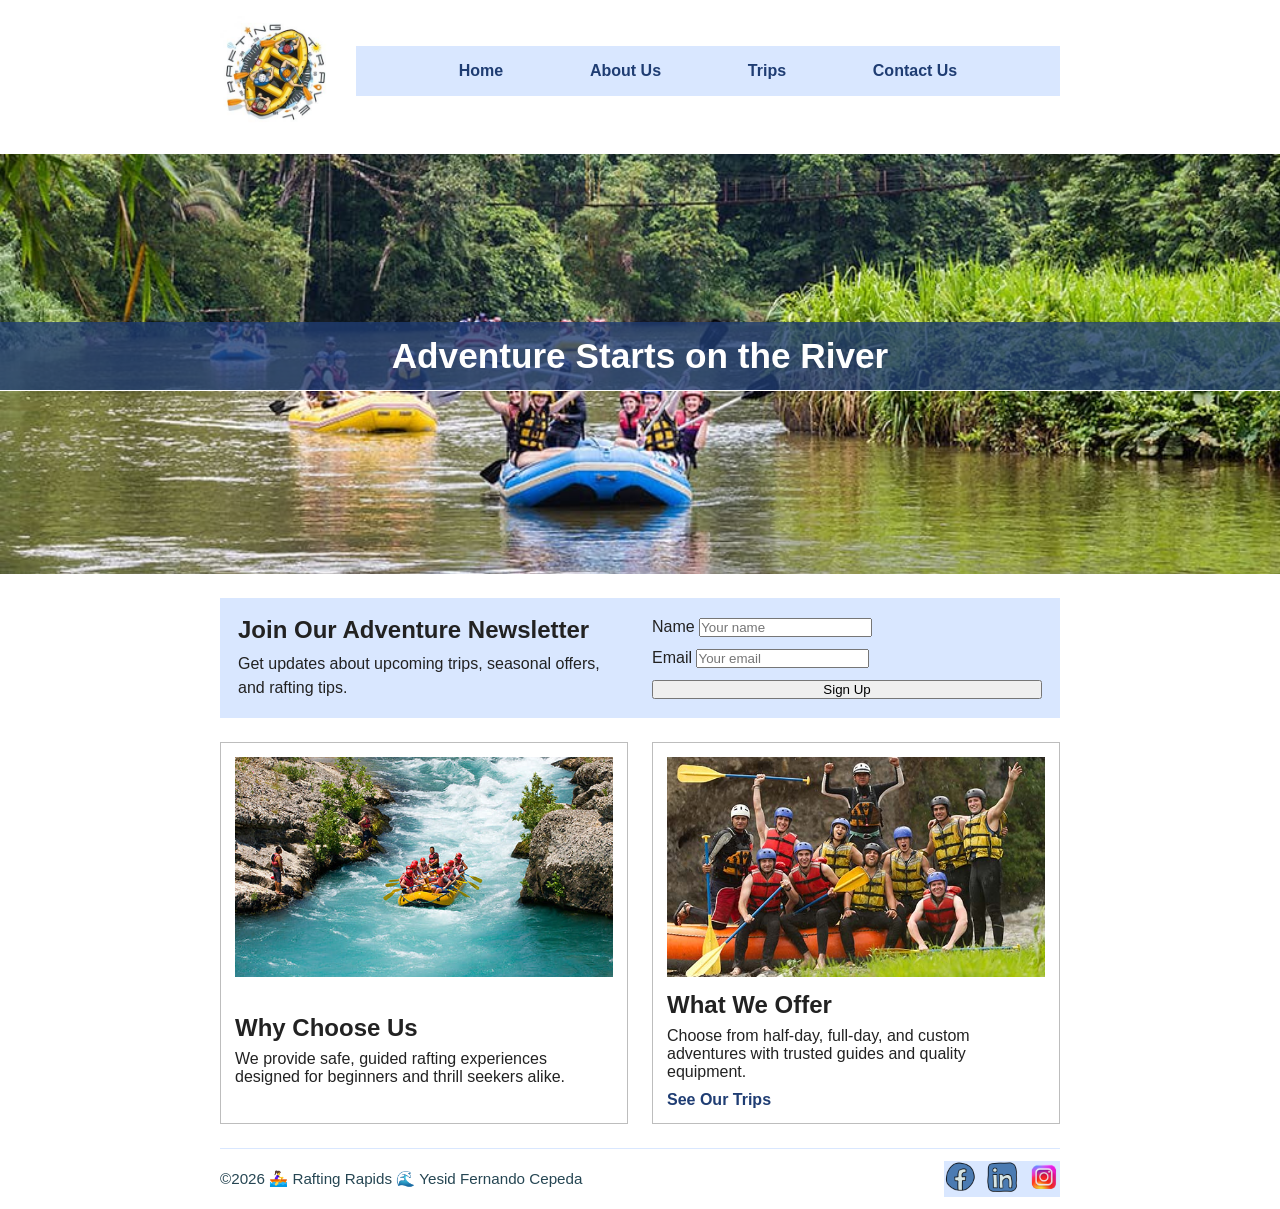
==== wwr/index.html @ 8d48496e "Creation of the index and trips pages for the rafting project" ====
<!DOCTYPE html>
<html lang="en">

<head>
    <meta charset="UTF-8">
    <meta name="viewport" content="width=device-width, initial-scale=1.0">
    <title>Home | Rafting Rapids</title>
    <meta name="description"
      content="Rafting Rapids offers unforgettable white water adventures, expert guides, and trips for every experience level.">
    <meta name="author" content="Yesid Fernando Cepeda">
    <link rel="stylesheet" href="styles/rafting.css">
</head>

<body>
    <header>
        <img src="images/z-raftingcompas.jpg" alt="Rafting Rapids logo">
        <nav>
            <a href="index.html">Home</a>
            <a href="about.html">About Us</a>
            <a href="trips.html">Trips</a>
            <a href="contact.html">Contact Us</a>
        </nav>
    </header>

    <main id="home-page">
        <section class="home-hero">
            <img src="images/rafting14_1024.jpg" alt="White water rafting team on the river">
            <h1>Adventure Starts on the River</h1>
        </section>

        <section class="home-newsletter">
            <div class="home-newsletter-text">
                <h2>Join Our Adventure Newsletter</h2>
                <p>
                    Get updates about upcoming trips, seasonal offers, and rafting tips.
                </p>
            </div>

            <form class="home-form">
                <div class="form-field">
                    <label for="home-name">Name</label>
                    <input id="home-name" name="name" type="text" placeholder="Your name" required>
                </div>

                <div class="form-field">
                    <label for="home-email">Email</label>
                    <input id="home-email" name="email" type="email" placeholder="Your email"
                      required>
                </div>

                <button class="submit-button" type="submit">Sign Up</button>
            </form>
        </section>

        <section class="home-grid">
            <article class="home-card">
                <img src="images/rafting65_600.jpg" alt="Happy rafting clients">
                <div>
                    <h2>Why Choose Us</h2>
                    <p>
                        We provide safe, guided rafting experiences designed for beginners and
                        thrill seekers alike.
                    </p>
                </div>
            </article>

            <article class="home-card">
                <img src="images/rafting-h.jpg" alt="River rafting scenery">
                <div>
                    <h2>What We Offer</h2>
                    <p>
                        Choose from half-day, full-day, and custom adventures with trusted guides
                        and quality equipment.
                    </p>
                    <a class="trip-link" href="trips.html">See Our Trips</a>
                </div>
            </article>
        </section>
    </main>

    <footer>
        <p>©2026 🚣‍♀️ Rafting Rapids 🌊 Yesid Fernando Cepeda</p>
        <nav class="socialmedia" aria-label="Social media links">
            <a href="https://facebook.com"><img src="images/icons8-facebook-96.png"
                  alt="Facebook"></a>
            <a href="https://linkedin.com"><img src="images/icons8-linkedin-96.png"
                  alt="LinkedIn"></a>
            <a href="https://instagram.com"><img src="images/icons8-instagram-94.png"
                  alt="Instagram"></a>
        </nav>
    </footer>
</body>

</html>
---- wwr/styles/rafting.css ----
:root {
    --primary-color: #1f3d73;
    --secondary-color: #d9e7ff;
    --accent1-color: #264653;
    --accent2-color: #ffffff;

    --text-color: #222222;
    --page-bg-color: #ffffff;
    --overlay-color: #1f3d73c7;
    --overlay-border-color: #ffffff59;
    --heading-border-color: #ffffff;
    --footer-border-color: #d9e7ff;
}

* {
    margin: 0;
    padding: 0;
    box-sizing: border-box;
}

body {
    font-family: Arial, Helvetica, sans-serif;
    color: var(--text-color);
    background-color: var(--page-bg-color);
}

header,
main,
footer {
    width: 840px;
    margin: 0 auto;
}

header {
    display: grid;
    grid-template-columns: 120px 1fr;
    align-items: center;
    gap: 1rem;
    padding: 1rem 0;
}

header img {
    width: 110px;
    height: auto;
}

nav {
    display: flex;
    justify-content: space-evenly;
    align-items: center;
    background-color: var(--secondary-color);
    padding: 1rem;
}

nav a {
    color: var(--primary-color);
    text-decoration: none;
    font-weight: 700;
    font-family: "Trebuchet MS", "Lucida Sans Unicode", "Lucida Grande", sans-serif;
}

h1,
h2 {
    font-family: "Trebuchet MS", "Lucida Sans Unicode", "Lucida Grande", sans-serif;
}

.hero {
    position: relative;
    margin-top: 12px;
}

.hero > img {
    display: block;
    width: 100%;
    height: auto;
}

.hero h1 {
    position: absolute;
    top: 30px;
    left: 0;
    width: 100%;
    padding: 10px 0;
    text-align: center;
    background-color: var(--overlay-color);
    color: var(--accent2-color);
    font-size: 2rem;
    border-bottom: 1px solid var(--heading-border-color);
}

.hero article {
    position: absolute;
    left: 20px;
    right: 20px;
    bottom: 20px;
    padding: 14px 16px;
    background-color: var(--overlay-color);
    color: var(--accent2-color);
}

.hero article img {
    float: right;
    width: 120px;
    height: auto;
    margin-left: 16px;
    margin-bottom: 4px;
    border: 2px solid var(--overlay-border-color);
}

.hero article p {
    color: var(--accent2-color);
    line-height: 1.35;
    font-size: 0.95rem;
}

.history {
    margin: 24px 0;
}

.history h2,
.adventures h2 {
    background-color: var(--primary-color);
    color: var(--accent2-color);
    text-align: center;
    padding: 12px 0;
    margin-bottom: 10px;
    border-bottom: 1px solid var(--heading-border-color);
}

.history-content {
    display: grid;
    grid-template-columns: 1fr 220px 1fr;
    gap: 1rem;
    align-items: center;
}

.history-content img {
    width: 100%;
    height: auto;
    display: block;
}

.history-content p {
    line-height: 1.5;
}

.adventures {
    margin: 24px 0;
}

.adventure-gallery {
    display: grid;
    grid-template-columns: repeat(5, 1fr);
    gap: 12px;
    align-items: start;
}

.adventure-gallery figure {
    text-align: center;
}

.adventure-gallery img {
    width: 100%;
    height: 110px;
    object-fit: cover;
    display: block;
}

.adventure-gallery figcaption {
    margin-top: 6px;
    font-size: 0.9rem;
}

footer {
    margin-top: 24px;
    padding: 12px 0;
    border-top: 1px solid var(--footer-border-color);
    display: grid;
    grid-template-columns: 1fr auto;
    align-items: center;
    color: var(--accent1-color);
}

footer p {
    font-size: 0.95rem;
}

.socialmedia {
    display: flex;
    gap: 10px;
    align-items: center;
    justify-self: end;
    padding: 0;
}

.socialmedia img {
    width: 32px;
    height: 32px;
}

/* Contact page */

#contact-page {
    padding-bottom: 24px;
}

#contact-page .contact-info {
    text-align: center;
    padding: 10px 0 24px;
}

#contact-page .contact-info h1 {
    font-size: 2rem;
    margin-bottom: 6px;
    color: var(--text-color);
}

#contact-page .contact-info p {
    font-weight: bold;
    line-height: 1.4;
}

#contact-page .contact-layout {
    display: grid;
    grid-template-columns: 1.1fr 0.9fr;
    gap: 24px;
    margin-bottom: 24px;
    align-items: stretch;
}

#contact-page .contact-map {
    display: flex;
}

#contact-page .contact-map iframe {
    width: 100%;
    height: 100%;
    min-height: 100%;
    border: none;
    display: block;
}

#contact-page .contact-form {
    display: grid;
    gap: 14px;
}

#contact-page .form-field {
    margin-bottom: 4px;
}

#contact-page .form-field label,
#contact-page .newsletter,
#contact-page legend {
    font-weight: bold;
}

#contact-page .form-field label {
    display: block;
    margin-bottom: 6px;
}

#contact-page input[type="text"],
#contact-page input[type="email"],
#contact-page textarea {
    width: 100%;
    padding: 10px 12px;
    border: 1px solid #9a9a9a;
    border-radius: 4px;
    font: inherit;
}

#contact-page fieldset {
    border: none;
    padding: 0;
    margin: 0;
}

#contact-page fieldset label {
    display: block;
    font-weight: normal;
    margin-top: 8px;
}

#contact-page .newsletter {
    display: flex;
    align-items: center;
    gap: 10px;
}

#contact-page .submit-button {
    padding: 10px 18px;
    border: 1px solid #8a8a8a;
    border-radius: 4px;
    background-color: var(--secondary-color);
    color: var(--primary-color);
    font-weight: bold;
    cursor: pointer;
    width: fit-content;
}

#contact-page .contact-employees {
    margin-top: 24px;
    border: 1px solid #bdbdbd;
    padding: 12px;
}

#contact-page .contact-employees h2 {
    text-align: center;
    margin-bottom: 14px;
    color: var(--text-color);
}

#contact-page .employee-gallery {
    display: grid;
    grid-template-columns: repeat(3, 1fr);
    gap: 24px;
    text-align: center;
}

#contact-page .employee-gallery img {
    width: 120px;
    height: 120px;
    object-fit: cover;
    display: block;
    margin: 0 auto 8px;
}

/* Home page */
#home-page {
    width: 840px;
    margin: 0 auto;
}

#home-page .home-hero {
    position: relative;
    width: 100vw;
    margin-left: calc(50% - 50vw);
    margin-top: 12px;
}

#home-page .home-hero img {
    display: block;
    width: 100%;
    height: 420px;
    object-fit: cover;
}

#home-page .home-hero h1 {
    position: absolute;
    top: 40%;
    left: 0;
    width: 100%;
    text-align: center;
    padding: 14px 0;
    background-color: var(--overlay-color);
    color: var(--accent2-color);
    font-size: 2.2rem;
    border-bottom: 1px solid var(--heading-border-color);
}

#home-page .home-newsletter {
    display: grid;
    grid-template-columns: 1fr 1fr;
    gap: 24px;
    align-items: center;
    margin: 24px 0;
    padding: 18px;
    background-color: var(--secondary-color);
}

#home-page .home-newsletter h2 {
    background: none;
    color: var(--text-color);
    padding: 0;
    margin-bottom: 8px;
    border: none;
}

#home-page .home-newsletter p {
    line-height: 1.5;
}

#home-page .home-form {
    display: grid;
    gap: 12px;
}

#home-page .home-grid {
    display: grid;
    grid-template-columns: 1fr 1fr;
    gap: 24px;
    margin: 24px 0;
}

#home-page .home-card {
    display: grid;
    gap: 14px;
    padding: 14px;
    border: 1px solid #bdbdbd;
}

#home-page .home-card img {
    width: 100%;
    height: 220px;
    object-fit: cover;
    display: block;
}

#home-page .home-card h2 {
    background: none;
    color: var(--text-color);
    padding: 0;
    margin-bottom: 8px;
    border: none;
}

#home-page .trip-link {
    display: inline-block;
    margin-top: 10px;
    color: var(--primary-color);
    font-weight: bold;
    text-decoration: none;
}

/* Trips page */
#trips-page {
    padding-bottom: 24px;
}

#trips-page .trips-hero {
    position: relative;
    margin-top: 12px;
}

#trips-page .trips-hero img {
    display: block;
    width: 100%;
    height: 360px;
    object-fit: cover;
}

#trips-page .trips-hero-text {
    position: absolute;
    left: 0;
    right: 0;
    top: 30%;
    text-align: center;
    background-color: var(--overlay-color);
    color: var(--accent2-color);
    padding: 18px 16px;
}

#trips-page .trips-hero-text h1 {
    margin-bottom: 8px;
    font-size: 2rem;
}

#trips-page .trip-cta {
    display: inline-block;
    margin-top: 10px;
    padding: 10px 16px;
    background-color: var(--secondary-color);
    color: var(--primary-color);
    text-decoration: none;
    font-weight: bold;
    border-radius: 4px;
}

#trips-page .trips-grid {
    display: grid;
    grid-template-columns: repeat(3, 1fr);
    gap: 20px;
    margin: 24px 0;
}

#trips-page .trip-card {
    border: 1px solid #bdbdbd;
    padding: 12px;
    display: grid;
    gap: 12px;
}

#trips-page .trip-card img {
    width: 100%;
    height: 180px;
    object-fit: cover;
    display: block;
}

#trips-page .trip-card h2 {
    background: none;
    color: var(--text-color);
    padding: 0;
    margin-bottom: 8px;
    border: none;
}

#trips-page .trips-table-section h2 {
    background-color: var(--primary-color);
    color: var(--accent2-color);
    text-align: center;
    padding: 12px 0;
    margin-bottom: 10px;
    border-bottom: 1px solid var(--heading-border-color);
}

#trips-page .trips-table {
    width: 100%;
    border-collapse: collapse;
}

#trips-page .trips-table th,
#trips-page .trips-table td {
    border: 1px solid #bdbdbd;
    padding: 10px;
    text-align: left;
}

#trips-page .trips-table th {
    background-color: var(--secondary-color);
}
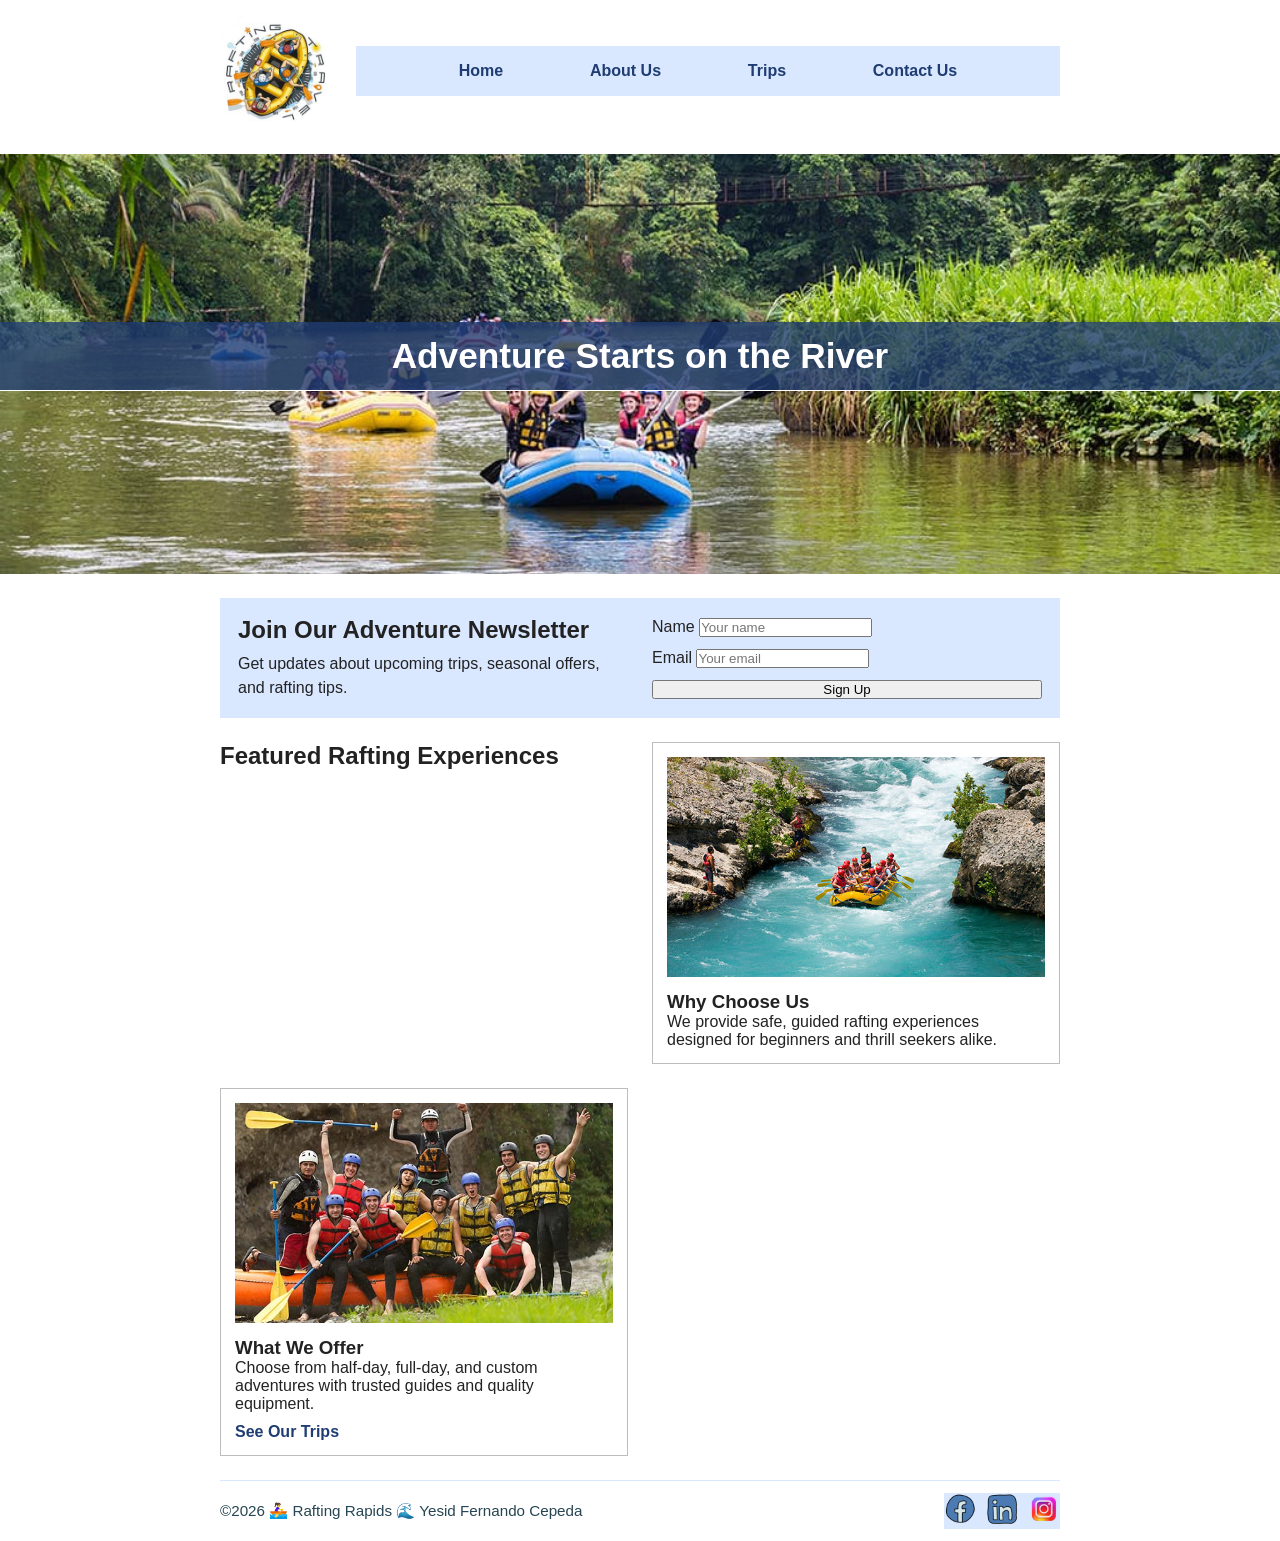
==== commit a109e8ca: "Update the HTML files for the rafting project's index and trips" ====
--- a/wwr/index.html
+++ b/wwr/index.html
@@ -53,10 +53,12 @@
         </section>
 
         <section class="home-grid">
+            <h2>Featured Rafting Experiences</h2>
+
             <article class="home-card">
                 <img src="images/rafting65_600.jpg" alt="Happy rafting clients">
                 <div>
-                    <h2>Why Choose Us</h2>
+                    <h3>Why Choose Us</h3>
                     <p>
                         We provide safe, guided rafting experiences designed for beginners and
                         thrill seekers alike.
@@ -67,7 +69,7 @@
             <article class="home-card">
                 <img src="images/rafting-h.jpg" alt="River rafting scenery">
                 <div>
-                    <h2>What We Offer</h2>
+                    <h3>What We Offer</h3>
                     <p>
                         Choose from half-day, full-day, and custom adventures with trusted guides
                         and quality equipment.
